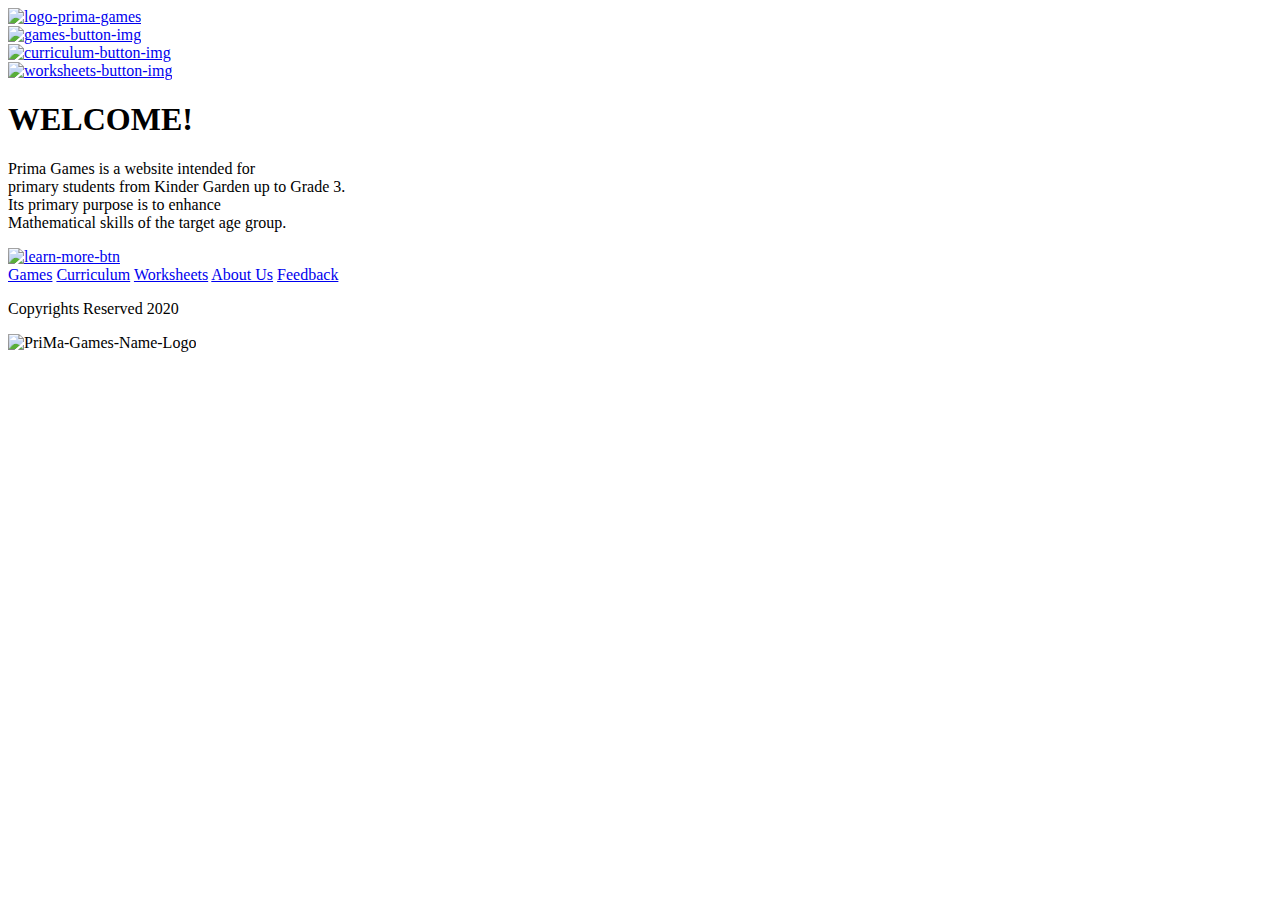
==== index.html @ cfcf5f7c "Update index.html" ====
<!DOCTYPE html>
<html lang="en" dir="ltr">

<head>
    <meta charset="utf-8">
    <meta name="viewport" content="width=device-width, initial-scale=1.0, user-scalable=yes">
    <title>PriMa Games</title>
    <link rel="stylesheet" href="prima/css/style-user.css">
    <link rel="icon" href="images/logo_icon.ico">

</head>

<body style=" background-image: url('prima/homepage/homepage.png') ">

    <div class="logo">
        <a href="index.html"><img src="prima/homepage/logo.png" alt="logo-prima-games" class="img-logo"></a>
    </div>

    <div class="homepage-btns">

        <div class="games">
            <a href="GamesOption.html"><img src="prima/homepage/gamesbtn.png" alt="games-button-img" class="gamesbtn" id="hovers-btn"></a>
        </div>

        <div class="curr">
            <a href="Curriculum.html"><img src="prima/homepage/currbtn.png" alt="curriculum-button-img" class="currbtn" id="hovers-btn"></a>
        </div>

        <div class="work">
            <a href="Worksheet.html"><img src="prima/homepage/workbtn.png" alt="worksheets-button-img" class="workbtn" id="hovers-btn"></a>
        </div>

    </div>


    <div class="opening-text-content">
        <h1 class="welcome">WELCOME!</h1>

        <p class="WelcomeDesc">Prima Games is a website intended for <br> primary students from Kinder Garden up to Grade 3. <br> Its primary purpose is to enhance <br> Mathematical skills of the target age group.
        </p>

        <div class="learn">
            <a href="AboutUs.html"><img src="prima/homepage/learnmore.png" alt="learn-more-btn" class="learnbtn" id="hovers-btn"></a>
        </div>

    </div>

    <footer>
        <div class="bottom-menu">
            <a href="GamesOption.html"><label>Games</label></a>
            <a href="Curriculum.html"><label>Curriculum</label></a>
            <a href="Worksheet.html"><label>Worksheets</label></a>
            <a href="AboutUs.html"><label>About Us</label></a>
            <a href="Feedback.html"><label>Feedback</label></a>
        </div>

        <div class="copyright">
            <p class="copyright-text">
                Copyrights Reserved 2020
            </p>
        </div>

        <div class="prima">
            <img src="primafooter.png" alt="PriMa-Games-Name-Logo" class="footerprima">
        </div>

    </footer>

</body>

</html>
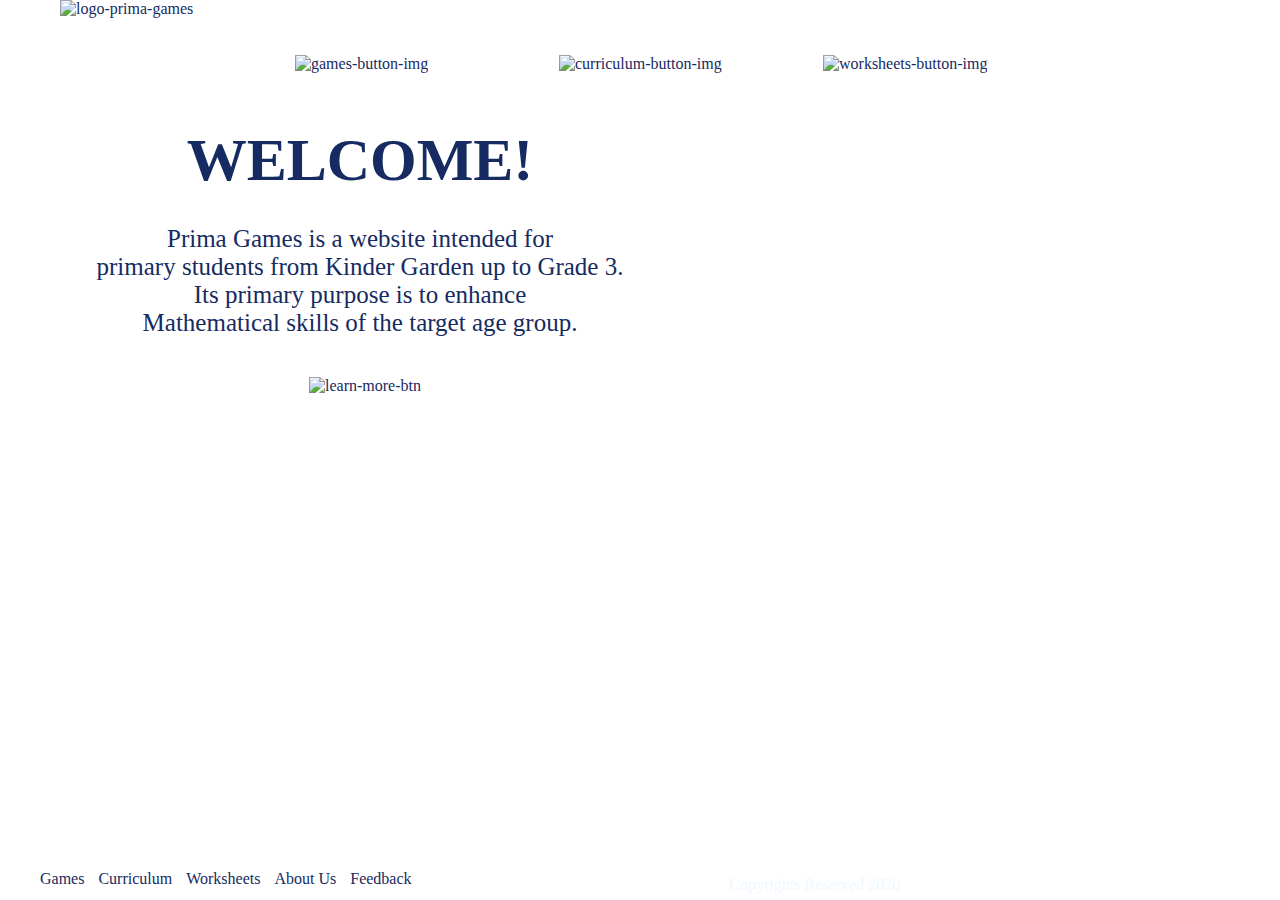
==== commit fa2f8b3e: "Update index.html" ====
--- a/index.html
+++ b/index.html
@@ -5,7 +5,7 @@
     <meta charset="utf-8">
     <meta name="viewport" content="width=device-width, initial-scale=1.0, user-scalable=yes">
     <title>PriMa Games</title>
-    <link rel="stylesheet" href="prima/css/style-user.css">
+    <link rel="stylesheet" href="css/style-user.css">
     <link rel="icon" href="images/logo_icon.ico">
 
 </head>
@@ -13,7 +13,7 @@
 <body style=" background-image: url('prima/homepage/homepage.png') ">
 
     <div class="logo">
-        <a href="index.html"><img src="prima/homepage/logo.png" alt="logo-prima-games" class="img-logo"></a>
+        <a href="prima/index.html"><img src="prima/homepage/logo.png" alt="logo-prima-games" class="img-logo"></a>
     </div>
 
     <div class="homepage-btns">
--- a/css/style-user.css
+++ b/css/style-user.css
@@ -0,0 +1,656 @@
+body {
+    margin: 0;
+    background-repeat: no-repeat;
+    background-attachment: fixed;
+    background-position: right;
+    background-size: 93rem 48rem;
+}
+
+.feedback-body {
+    background-image: url('C:\\Users\\CZA\\Desktop\\PriMa\\images\\Feedback\\FeedbackBG.png');
+    background-size: 55rem 48rem;
+}
+
+.about-us-body {
+    background-image: url('C:\\Users\\CZA\\Desktop\\PriMa\\images\\About Us\\aboutUsBG.png');
+    background-position: center bottom;
+    background-size: 90rem 40rem;
+}
+
+* {
+    outline: none;
+    user-select: none;
+}
+
+@font-face {
+    font-family: LemonMilk;
+    src: url("C:\\Users\\CZA\\Desktop\\PriMa\\fonts\\LemonMilk.otf");
+}
+
+@font-face {
+    font-family: SuperMario;
+    src: url("C:\\Users\\CZA\\Desktop\\PriMa\\fonts\\SuperMario256.ttf");
+}
+
+.logo {
+    width: 200px;
+    height: 50px;
+    display: inline-block;
+    padding-left: 50px;
+}
+
+.img-logo {
+    width: 200px;
+    height: 170px;
+}
+
+.homepage-btns {
+    display: inline-block;
+    position: absolute;
+    width: 800px;
+    top: 50px;
+    margin-left: 30px;
+}
+
+.games,
+.curr,
+.work {
+    display: inline-block;
+    width: 260px;
+    height: 30px;
+}
+
+.gamesbtn,
+.currbtn,
+.workbtn,
+.currbtn,
+.workbtn {
+    padding-left: 5px;
+    padding-top: 5px;
+    padding-bottom: 5px;
+    width: 250px;
+    height: 52px;
+}
+
+#currbtn {
+    padding-left: 12px;
+}
+
+.opening-text-content {
+    width: 700px;
+    text-align: center;
+    padding-top: 45px;
+    padding-bottom: 150px;
+    margin-left: 10px;
+}
+
+.welcome {
+    font-family: LemonMilk;
+    color: #162b61;
+    font-size: 60px;
+    line-height: 50px;
+}
+
+.WelcomeDesc {
+    font-family: tw cen mt;
+    color: #162b61;
+    font-size: 25px;
+}
+
+.learn {
+    margin-top: 40px;
+}
+
+.learnbtn {
+    width: 250px;
+    height: 52px;
+}
+
+a {
+    color: #162b61;
+    text-decoration: none;
+    margin-left: 10px;
+}
+
+a:hover {
+    text-decoration: underline;
+}
+
+#image-preview {
+    transition: transform .2s;
+    max-width: 100%;
+    max-height: 100%;
+    display: block;
+    margin-left: auto;
+    margin-right: auto;
+}
+
+#image-preview:hover {
+    transform: scale(1.65);
+}
+
+#hovers-btn:hover,
+#button-download-curriculum:hover,
+#worksheet-download-button:hover,
+#file-previous-button:hover,
+#image-prev-button:hover,
+#image-next-button:hover,
+#file-next-button:hover,
+.play-logo:hover,
+button:hover {
+    opacity: 0.4;
+}
+
+.Levels,
+.Topic_G2_G3 {
+    width: 500px;
+    margin-left: 160px;
+    margin-bottom: 30px;
+}
+
+.Topic_KG1 {
+    width: 900px;
+    margin-left: 35px;
+    margin-bottom: 30px;
+    padding-bottom: 190px;
+}
+
+.chooselbl {
+    width: 300px;
+    height: 40px;
+}
+
+.choose {
+    padding-left: 100px;
+    padding-right: 100px;
+}
+
+.choosetop {
+    padding-left: 210px;
+    padding-right: 210px;
+    padding-top: 20px;
+}
+
+.Kbtn {
+    width: 230px;
+    height: 210px;
+}
+
+.LevelK,
+.Level2,
+.Level1,
+.Level3 {
+    padding-bottom: 10px;
+}
+
+.Topic1,
+.Topic2 {
+    display: inline-block;
+    padding-right: 15px;
+}
+
+.Topic3 {
+    display: inline-block;
+}
+
+.G1btn,
+.G2btn,
+.G3btn,
+.CountBtn,
+.AdditionBtn,
+.MultiplyBtn,
+.SubtractionBtn,
+.DivisionBtn {
+    width: 230px;
+    height: 210px;
+}
+
+.row1,
+.row2 {
+    display: inline-block;
+    padding-top: 15px;
+}
+
+.row2 {
+    margin-left: 20px;
+}
+
+.row3 {
+    display: inline-block;
+    padding-top: 40px;
+}
+
+.gamesbg {
+    width: 1450px;
+    height: 550px;
+}
+
+.BgGames {
+    padding-left: 40px;
+    padding-right: 40px;
+}
+
+.play-btns {
+    position: absolute;
+    top: 590px;
+    left: 355px;
+}
+
+.play {
+    width: 200px;
+    height: 40px;
+    margin-right: 100px;
+    display: inline-block;
+}
+
+.play-logo {
+    width: 240px;
+    height: 45px;
+}
+
+.posters {
+    position: absolute;
+    top: 250px;
+    left: 328px;
+}
+
+.picture-poster {
+    width: 280px;
+    height: 300px;
+    margin-right: 23px;
+}
+
+form.feedback-content {
+    width: 600px;
+    height: 550px;
+    margin-left: 100px;
+    position: relative;
+}
+
+h1.feedback-title {
+    font-family: SuperMario;
+    font-size: 40px;
+    color: #0e6188;
+    margin: 0;
+    margin-right: 250px;
+    margin-left: 250px;
+    padding: 20px;
+}
+
+.feedback-label-content {
+    width: 150px;
+    height: 400px;
+    text-align: end;
+    display: inline-block;
+}
+
+.feedback-labels,
+.feedback-labels-last {
+    color: #0e6188;
+    font-size: 20px;
+    padding-right: 10px;
+    line-height: 60px;
+}
+
+.feedback-labels-last {
+    line-height: 20px;
+}
+
+.feedback-input-content {
+    width: 450px;
+    position: absolute;
+    top: 80px;
+    display: inline-block;
+}
+
+.feedback-textarea-text {
+    height: 200px;
+}
+
+.feedback-input-text {
+    height: 30px;
+}
+
+.feedback-input-text,
+.feedback-textarea-text {
+    width: 400px;
+    border: 2px solid #0e6188;
+    border-radius: 10px;
+    font-family: Arial;
+    font-size: larger;
+    padding: 5px;
+    margin: 8px;
+}
+
+button {
+    background-color: transparent;
+    background-repeat: no-repeat;
+    background-image: url('C:\\Users\\CZA\\Desktop\\PriMa\\images\\Feedback\\send.png');
+    background-size: 180px 50px;
+    border: none;
+    position: absolute;
+    bottom: 60px;
+    right: 30px;
+    width: 180px;
+    height: 50px;
+}
+
+.about-container {
+    margin-left: 120px;
+    width: 700px;
+}
+
+.about-header {
+    margin: 10px;
+}
+
+.about-games,
+.about-span {
+    font-family: LemonMilk;
+}
+
+.about-span {
+    font-weight: lighter;
+    color: white;
+}
+
+.about-games {
+    font-weight: 900;
+    color: #162b61;
+    -webkit-text-stroke: 0.5px white;
+}
+
+.about-pri,
+.about-ma {
+    font-size: larger;
+    font-family: SuperMario;
+    -webkit-text-stroke: 2.5px #162b61;
+}
+
+.about-pri {
+    color: #e8b100;
+}
+
+.about-ma {
+    color: #ab1866;
+}
+
+.content-references,
+.content-about-us {
+    font-family: tw cen mt;
+    color: white;
+}
+
+.content-about-us {
+    text-justify: inter-word;
+    text-align: justify;
+    text-indent: 50px;
+}
+
+.content-references {
+    position: absolute;
+    bottom: 50px;
+    left: 100px;
+    width: 270px;
+    text-align: center;
+}
+
+.references-sites {
+    width: 450px;
+    height: 180px;
+    position: absolute;
+    bottom: 50px;
+    left: 400px;
+}
+
+.box-ref-option {
+    padding-top: 30px;
+    width: 140px;
+}
+
+#references-sources {
+    width: 200px;
+    position: absolute;
+    left: 400px;
+    padding: 20px;
+    background-color: white;
+    border-radius: 30px;
+    font-family: Tw Cen MT;
+    color: #545454;
+    text-align: center;
+    display: none;
+}
+
+#image-container {
+    width: 340px;
+    position: absolute;
+    top: 280px;
+    right: 178px;
+}
+
+.image-about-crators {
+    width: 335px;
+    height: 210px;
+    border-radius: 15px;
+}
+
+footer {
+    height: 40px;
+    position: absolute;
+    bottom: 0;
+}
+
+.bottom-menu {
+    display: inline;
+    padding-left: 30px;
+    position: absolute;
+    top: 10px;
+}
+
+.footer-games {
+    height: 20px;
+    position: relative;
+}
+
+.bottom-menu-games,
+.bottom-menu-feedback {
+    display: inline-block;
+    position: absolute;
+    top: 15px;
+    padding-left: 30px;
+}
+
+.bottom-menu-feedback {
+    width: 400px;
+}
+
+label {
+    font-family: tw cen mt;
+}
+
+.copyright {
+    display: inline;
+    padding-left: 900px;
+    position: relative;
+}
+
+.copyright-text {
+    font-family: tw cen mt;
+    color: aliceblue;
+    display: inline;
+    position: absolute;
+    right: 0px;
+    top: 0;
+}
+
+.copyright-games {
+    display: inline-block;
+    padding-left: 700px;
+    position: relative;
+}
+
+.copyright-curriculum-worksheet {
+    display: inline;
+    padding-left: 880px;
+    position: relative;
+}
+
+.copyright-text-curriculum-worksheet {
+    position: absolute;
+    right: 0px;
+    top: 0px;
+}
+
+.copyright-text-games,
+.copyright-text-curriculum-worksheet {
+    font-family: tw cen mt;
+    color: #3d216c;
+    display: inline;
+}
+
+.prima,
+.prima-curriculum-worksheet,
+.prima-games {
+    display: inline;
+    position: relative;
+}
+
+.prima {
+    padding-left: 618px;
+}
+
+.prima-curriculum-worksheet,
+.prima-games {
+    padding-left: 634px;
+}
+
+.footerprima,
+.footerprima-curriculum-worksheet,
+.footerprima-games {
+    width: 130px;
+    height: 30px;
+    position: absolute;
+    right: 0px;
+}
+
+.footerprima,
+.footerprima-games {
+    top: 5px;
+}
+
+.footerprima-curriculum-worksheet {
+    top: 10px;
+}
+
+.curriculum-proper {
+    width: 630px;
+    height: 450px;
+    position: absolute;
+    top: 190px;
+    left: 70px;
+    display: none;
+}
+
+#image-tag-curriculum,
+#img-tag-worksheet {
+    width: 260px;
+}
+
+#button-download-curriculum {
+    width: 300px;
+    position: absolute;
+    bottom: 0px;
+    left: 180px;
+}
+
+#description-curriculum {
+    width: 620px;
+    height: 300px;
+    margin-top: 20px;
+    margin-left: 10px;
+    padding: 10px;
+    color: #3d3d3c;
+    font-family: tw cen mt;
+    font-size: 25px;
+    text-justify: inter-word;
+    text-align: justify;
+    text-indent: 50px;
+}
+
+.worksheet-proper {
+    width: 780px;
+    height: 500px;
+    position: absolute;
+    top: 180px;
+    left: 20px;
+    display: none;
+}
+
+#img-tag-worksheet {
+    margin-left: 50px;
+}
+
+#title-worksheet {
+    width: 700px;
+    font-family: LemonMilk;
+    font-size: 30px;
+    margin-left: 60px;
+}
+
+#file-previous-button,
+#file-next-button {
+    height: 50px;
+    position: absolute;
+    top: 250px;
+}
+
+#file-previous-button {
+    left: 0px;
+}
+
+#file-next-button {
+    right: 0px;
+}
+
+.preview-block {
+    width: 330px;
+    height: 310px;
+    position: absolute;
+    top: 120px;
+    left: 60px;
+    background-color: #545454;
+}
+
+.preview-block-buttons {
+    width: 130px;
+    position: absolute;
+    bottom: 20px;
+    left: 100px;
+}
+
+.inbetween-button,
+#image-next-button,
+#image-prev-button {
+    width: 40px;
+}
+
+#worksheet-description {
+    width: 300px;
+    height: 200px;
+    color: #3d3d3c;
+    font-family: tw cen mt;
+    font-size: 20px;
+    position: absolute;
+    top: 150px;
+    right: 80px;
+    text-justify: inter-word;
+    text-align: justify;
+    text-indent: 50px;
+}
+
+#worksheet-download-button {
+    width: 230px;
+    position: absolute;
+    bottom: 90px;
+    right: 120px;
+}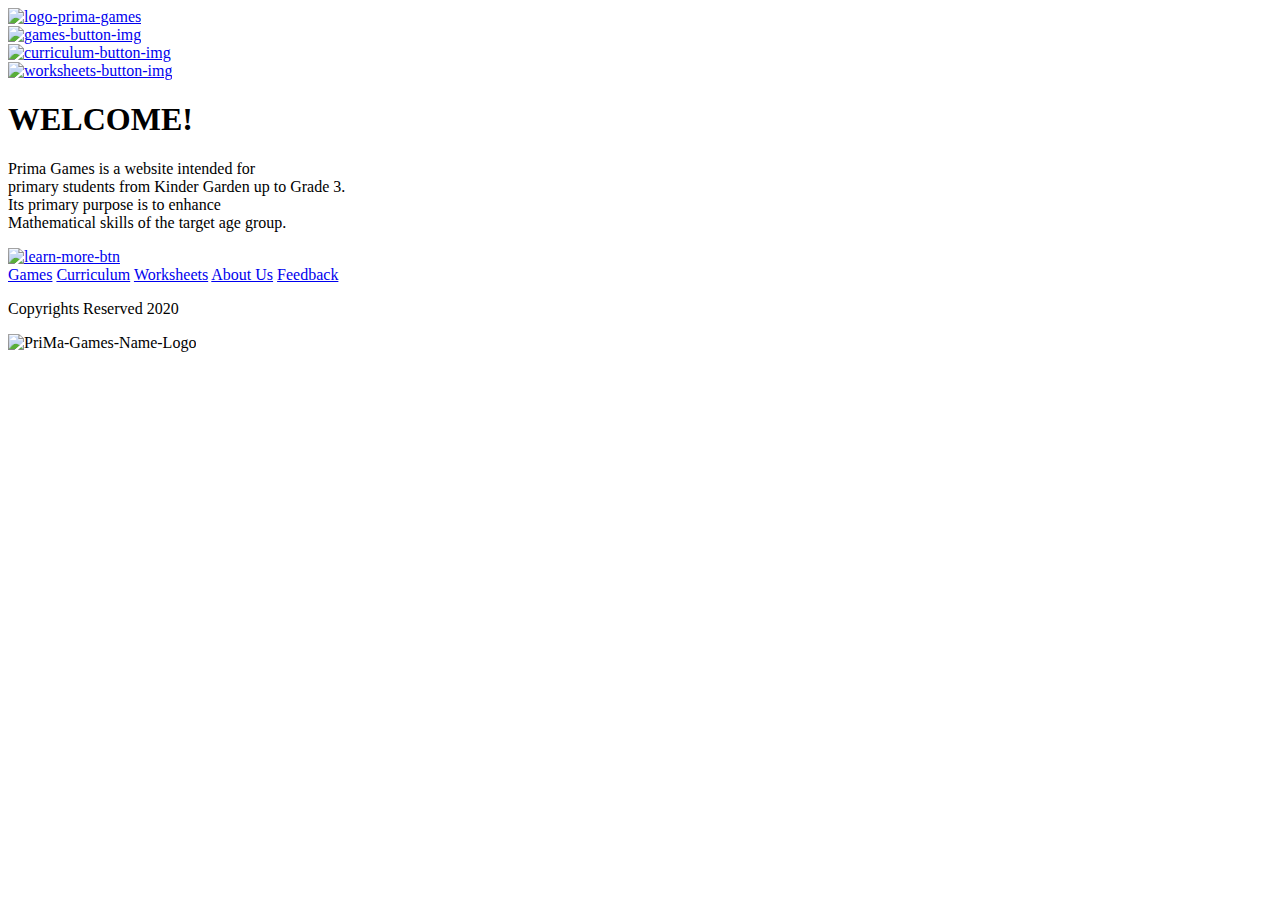
==== commit efa472e8: "Update index.html" ====
--- a/index.html
+++ b/index.html
@@ -5,7 +5,7 @@
     <meta charset="utf-8">
     <meta name="viewport" content="width=device-width, initial-scale=1.0, user-scalable=yes">
     <title>PriMa Games</title>
-    <link rel="stylesheet" href="css/style-user.css">
+    <link rel="stylesheet" href="prima/css/style-user.css">
     <link rel="icon" href="images/logo_icon.ico">
 
 </head>
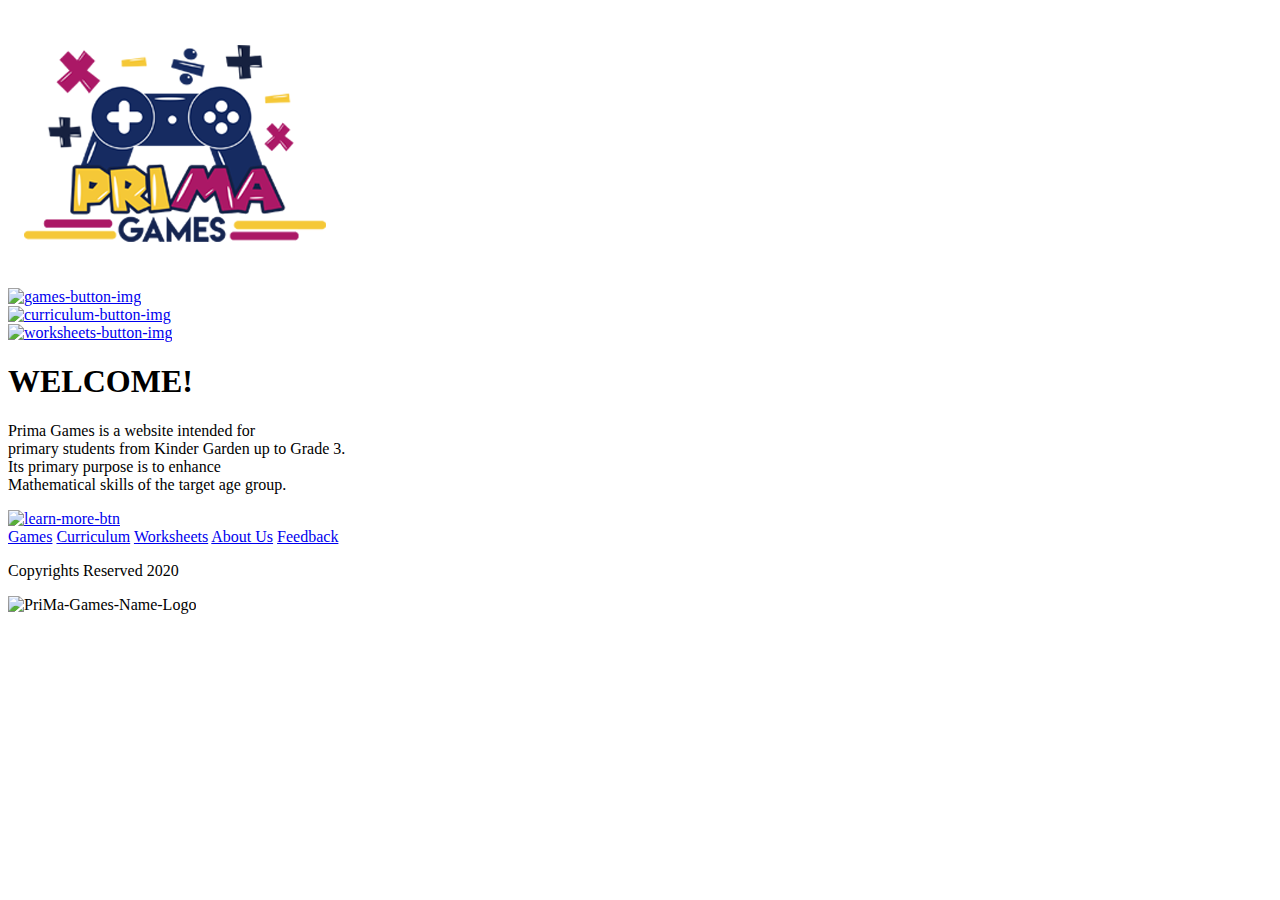
==== commit 3eac61da: "Update index.html" ====
--- a/index.html
+++ b/index.html
@@ -13,7 +13,7 @@
 <body style=" background-image: url('prima/homepage/homepage.png') ">
 
     <div class="logo">
-        <a href="prima/index.html"><img src="prima/homepage/logo.png" alt="logo-prima-games" class="img-logo"></a>
+        <a href="index.html"><img src="homepage/logo.png" alt="logo-prima-games" class="img-logo"></a>
     </div>
 
     <div class="homepage-btns">
@@ -61,7 +61,7 @@
         </div>
 
         <div class="prima">
-            <img src="primafooter.png" alt="PriMa-Games-Name-Logo" class="footerprima">
+            <img src="prima/primafooter.png" alt="PriMa-Games-Name-Logo" class="footerprima">
         </div>
 
     </footer>
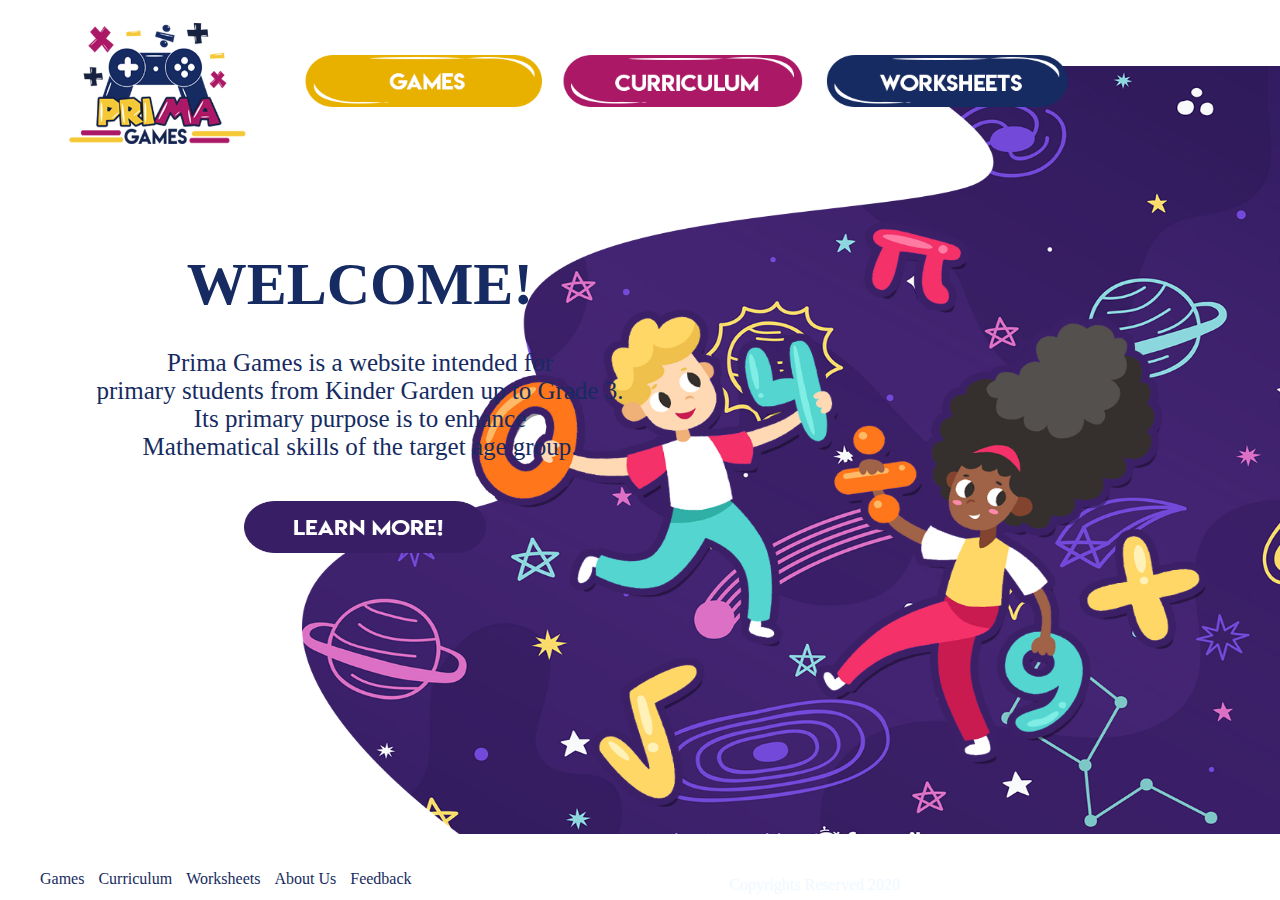
==== commit bd070c4b: "Update index.html" ====
--- a/index.html
+++ b/index.html
@@ -5,12 +5,12 @@
     <meta charset="utf-8">
     <meta name="viewport" content="width=device-width, initial-scale=1.0, user-scalable=yes">
     <title>PriMa Games</title>
-    <link rel="stylesheet" href="prima/css/style-user.css">
+    <link rel="stylesheet" href="css/style-user.css">
     <link rel="icon" href="images/logo_icon.ico">
 
 </head>
 
-<body style=" background-image: url('prima/homepage/homepage.png') ">
+<body style=" background-image: url('homepage/homepage.png') ">
 
     <div class="logo">
         <a href="index.html"><img src="homepage/logo.png" alt="logo-prima-games" class="img-logo"></a>
@@ -19,15 +19,15 @@
     <div class="homepage-btns">
 
         <div class="games">
-            <a href="GamesOption.html"><img src="prima/homepage/gamesbtn.png" alt="games-button-img" class="gamesbtn" id="hovers-btn"></a>
+            <a href="GamesOption.html"><img src="homepage/gamesbtn.png" alt="games-button-img" class="gamesbtn" id="hovers-btn"></a>
         </div>
 
         <div class="curr">
-            <a href="Curriculum.html"><img src="prima/homepage/currbtn.png" alt="curriculum-button-img" class="currbtn" id="hovers-btn"></a>
+            <a href="Curriculum.html"><img src="homepage/currbtn.png" alt="curriculum-button-img" class="currbtn" id="hovers-btn"></a>
         </div>
 
         <div class="work">
-            <a href="Worksheet.html"><img src="prima/homepage/workbtn.png" alt="worksheets-button-img" class="workbtn" id="hovers-btn"></a>
+            <a href="Worksheet.html"><img src="homepage/workbtn.png" alt="worksheets-button-img" class="workbtn" id="hovers-btn"></a>
         </div>
 
     </div>
@@ -40,7 +40,7 @@
         </p>
 
         <div class="learn">
-            <a href="AboutUs.html"><img src="prima/homepage/learnmore.png" alt="learn-more-btn" class="learnbtn" id="hovers-btn"></a>
+            <a href="AboutUs.html"><img src="homepage/learnmore.png" alt="learn-more-btn" class="learnbtn" id="hovers-btn"></a>
         </div>
 
     </div>
@@ -61,7 +61,7 @@
         </div>
 
         <div class="prima">
-            <img src="prima/primafooter.png" alt="PriMa-Games-Name-Logo" class="footerprima">
+            <img src="primafooter.png" alt="PriMa-Games-Name-Logo" class="footerprima">
         </div>
 
     </footer>
--- a/css/style-user.css
+++ b/css/style-user.css
@@ -0,0 +1,656 @@
+body {
+    margin: 0;
+    background-repeat: no-repeat;
+    background-attachment: fixed;
+    background-position: right;
+    background-size: 93rem 48rem;
+}
+
+.feedback-body {
+    background-image: url('C:\\Users\\CZA\\Desktop\\PriMa\\images\\Feedback\\FeedbackBG.png');
+    background-size: 55rem 48rem;
+}
+
+.about-us-body {
+    background-image: url('C:\\Users\\CZA\\Desktop\\PriMa\\images\\About Us\\aboutUsBG.png');
+    background-position: center bottom;
+    background-size: 90rem 40rem;
+}
+
+* {
+    outline: none;
+    user-select: none;
+}
+
+@font-face {
+    font-family: LemonMilk;
+    src: url("C:\\Users\\CZA\\Desktop\\PriMa\\fonts\\LemonMilk.otf");
+}
+
+@font-face {
+    font-family: SuperMario;
+    src: url("C:\\Users\\CZA\\Desktop\\PriMa\\fonts\\SuperMario256.ttf");
+}
+
+.logo {
+    width: 200px;
+    height: 50px;
+    display: inline-block;
+    padding-left: 50px;
+}
+
+.img-logo {
+    width: 200px;
+    height: 170px;
+}
+
+.homepage-btns {
+    display: inline-block;
+    position: absolute;
+    width: 800px;
+    top: 50px;
+    margin-left: 30px;
+}
+
+.games,
+.curr,
+.work {
+    display: inline-block;
+    width: 260px;
+    height: 30px;
+}
+
+.gamesbtn,
+.currbtn,
+.workbtn,
+.currbtn,
+.workbtn {
+    padding-left: 5px;
+    padding-top: 5px;
+    padding-bottom: 5px;
+    width: 250px;
+    height: 52px;
+}
+
+#currbtn {
+    padding-left: 12px;
+}
+
+.opening-text-content {
+    width: 700px;
+    text-align: center;
+    padding-top: 45px;
+    padding-bottom: 150px;
+    margin-left: 10px;
+}
+
+.welcome {
+    font-family: LemonMilk;
+    color: #162b61;
+    font-size: 60px;
+    line-height: 50px;
+}
+
+.WelcomeDesc {
+    font-family: tw cen mt;
+    color: #162b61;
+    font-size: 25px;
+}
+
+.learn {
+    margin-top: 40px;
+}
+
+.learnbtn {
+    width: 250px;
+    height: 52px;
+}
+
+a {
+    color: #162b61;
+    text-decoration: none;
+    margin-left: 10px;
+}
+
+a:hover {
+    text-decoration: underline;
+}
+
+#image-preview {
+    transition: transform .2s;
+    max-width: 100%;
+    max-height: 100%;
+    display: block;
+    margin-left: auto;
+    margin-right: auto;
+}
+
+#image-preview:hover {
+    transform: scale(1.65);
+}
+
+#hovers-btn:hover,
+#button-download-curriculum:hover,
+#worksheet-download-button:hover,
+#file-previous-button:hover,
+#image-prev-button:hover,
+#image-next-button:hover,
+#file-next-button:hover,
+.play-logo:hover,
+button:hover {
+    opacity: 0.4;
+}
+
+.Levels,
+.Topic_G2_G3 {
+    width: 500px;
+    margin-left: 160px;
+    margin-bottom: 30px;
+}
+
+.Topic_KG1 {
+    width: 900px;
+    margin-left: 35px;
+    margin-bottom: 30px;
+    padding-bottom: 190px;
+}
+
+.chooselbl {
+    width: 300px;
+    height: 40px;
+}
+
+.choose {
+    padding-left: 100px;
+    padding-right: 100px;
+}
+
+.choosetop {
+    padding-left: 210px;
+    padding-right: 210px;
+    padding-top: 20px;
+}
+
+.Kbtn {
+    width: 230px;
+    height: 210px;
+}
+
+.LevelK,
+.Level2,
+.Level1,
+.Level3 {
+    padding-bottom: 10px;
+}
+
+.Topic1,
+.Topic2 {
+    display: inline-block;
+    padding-right: 15px;
+}
+
+.Topic3 {
+    display: inline-block;
+}
+
+.G1btn,
+.G2btn,
+.G3btn,
+.CountBtn,
+.AdditionBtn,
+.MultiplyBtn,
+.SubtractionBtn,
+.DivisionBtn {
+    width: 230px;
+    height: 210px;
+}
+
+.row1,
+.row2 {
+    display: inline-block;
+    padding-top: 15px;
+}
+
+.row2 {
+    margin-left: 20px;
+}
+
+.row3 {
+    display: inline-block;
+    padding-top: 40px;
+}
+
+.gamesbg {
+    width: 1450px;
+    height: 550px;
+}
+
+.BgGames {
+    padding-left: 40px;
+    padding-right: 40px;
+}
+
+.play-btns {
+    position: absolute;
+    top: 590px;
+    left: 355px;
+}
+
+.play {
+    width: 200px;
+    height: 40px;
+    margin-right: 100px;
+    display: inline-block;
+}
+
+.play-logo {
+    width: 240px;
+    height: 45px;
+}
+
+.posters {
+    position: absolute;
+    top: 250px;
+    left: 328px;
+}
+
+.picture-poster {
+    width: 280px;
+    height: 300px;
+    margin-right: 23px;
+}
+
+form.feedback-content {
+    width: 600px;
+    height: 550px;
+    margin-left: 100px;
+    position: relative;
+}
+
+h1.feedback-title {
+    font-family: SuperMario;
+    font-size: 40px;
+    color: #0e6188;
+    margin: 0;
+    margin-right: 250px;
+    margin-left: 250px;
+    padding: 20px;
+}
+
+.feedback-label-content {
+    width: 150px;
+    height: 400px;
+    text-align: end;
+    display: inline-block;
+}
+
+.feedback-labels,
+.feedback-labels-last {
+    color: #0e6188;
+    font-size: 20px;
+    padding-right: 10px;
+    line-height: 60px;
+}
+
+.feedback-labels-last {
+    line-height: 20px;
+}
+
+.feedback-input-content {
+    width: 450px;
+    position: absolute;
+    top: 80px;
+    display: inline-block;
+}
+
+.feedback-textarea-text {
+    height: 200px;
+}
+
+.feedback-input-text {
+    height: 30px;
+}
+
+.feedback-input-text,
+.feedback-textarea-text {
+    width: 400px;
+    border: 2px solid #0e6188;
+    border-radius: 10px;
+    font-family: Arial;
+    font-size: larger;
+    padding: 5px;
+    margin: 8px;
+}
+
+button {
+    background-color: transparent;
+    background-repeat: no-repeat;
+    background-image: url('C:\\Users\\CZA\\Desktop\\PriMa\\images\\Feedback\\send.png');
+    background-size: 180px 50px;
+    border: none;
+    position: absolute;
+    bottom: 60px;
+    right: 30px;
+    width: 180px;
+    height: 50px;
+}
+
+.about-container {
+    margin-left: 120px;
+    width: 700px;
+}
+
+.about-header {
+    margin: 10px;
+}
+
+.about-games,
+.about-span {
+    font-family: LemonMilk;
+}
+
+.about-span {
+    font-weight: lighter;
+    color: white;
+}
+
+.about-games {
+    font-weight: 900;
+    color: #162b61;
+    -webkit-text-stroke: 0.5px white;
+}
+
+.about-pri,
+.about-ma {
+    font-size: larger;
+    font-family: SuperMario;
+    -webkit-text-stroke: 2.5px #162b61;
+}
+
+.about-pri {
+    color: #e8b100;
+}
+
+.about-ma {
+    color: #ab1866;
+}
+
+.content-references,
+.content-about-us {
+    font-family: tw cen mt;
+    color: white;
+}
+
+.content-about-us {
+    text-justify: inter-word;
+    text-align: justify;
+    text-indent: 50px;
+}
+
+.content-references {
+    position: absolute;
+    bottom: 50px;
+    left: 100px;
+    width: 270px;
+    text-align: center;
+}
+
+.references-sites {
+    width: 450px;
+    height: 180px;
+    position: absolute;
+    bottom: 50px;
+    left: 400px;
+}
+
+.box-ref-option {
+    padding-top: 30px;
+    width: 140px;
+}
+
+#references-sources {
+    width: 200px;
+    position: absolute;
+    left: 400px;
+    padding: 20px;
+    background-color: white;
+    border-radius: 30px;
+    font-family: Tw Cen MT;
+    color: #545454;
+    text-align: center;
+    display: none;
+}
+
+#image-container {
+    width: 340px;
+    position: absolute;
+    top: 280px;
+    right: 178px;
+}
+
+.image-about-crators {
+    width: 335px;
+    height: 210px;
+    border-radius: 15px;
+}
+
+footer {
+    height: 40px;
+    position: absolute;
+    bottom: 0;
+}
+
+.bottom-menu {
+    display: inline;
+    padding-left: 30px;
+    position: absolute;
+    top: 10px;
+}
+
+.footer-games {
+    height: 20px;
+    position: relative;
+}
+
+.bottom-menu-games,
+.bottom-menu-feedback {
+    display: inline-block;
+    position: absolute;
+    top: 15px;
+    padding-left: 30px;
+}
+
+.bottom-menu-feedback {
+    width: 400px;
+}
+
+label {
+    font-family: tw cen mt;
+}
+
+.copyright {
+    display: inline;
+    padding-left: 900px;
+    position: relative;
+}
+
+.copyright-text {
+    font-family: tw cen mt;
+    color: aliceblue;
+    display: inline;
+    position: absolute;
+    right: 0px;
+    top: 0;
+}
+
+.copyright-games {
+    display: inline-block;
+    padding-left: 700px;
+    position: relative;
+}
+
+.copyright-curriculum-worksheet {
+    display: inline;
+    padding-left: 880px;
+    position: relative;
+}
+
+.copyright-text-curriculum-worksheet {
+    position: absolute;
+    right: 0px;
+    top: 0px;
+}
+
+.copyright-text-games,
+.copyright-text-curriculum-worksheet {
+    font-family: tw cen mt;
+    color: #3d216c;
+    display: inline;
+}
+
+.prima,
+.prima-curriculum-worksheet,
+.prima-games {
+    display: inline;
+    position: relative;
+}
+
+.prima {
+    padding-left: 618px;
+}
+
+.prima-curriculum-worksheet,
+.prima-games {
+    padding-left: 634px;
+}
+
+.footerprima,
+.footerprima-curriculum-worksheet,
+.footerprima-games {
+    width: 130px;
+    height: 30px;
+    position: absolute;
+    right: 0px;
+}
+
+.footerprima,
+.footerprima-games {
+    top: 5px;
+}
+
+.footerprima-curriculum-worksheet {
+    top: 10px;
+}
+
+.curriculum-proper {
+    width: 630px;
+    height: 450px;
+    position: absolute;
+    top: 190px;
+    left: 70px;
+    display: none;
+}
+
+#image-tag-curriculum,
+#img-tag-worksheet {
+    width: 260px;
+}
+
+#button-download-curriculum {
+    width: 300px;
+    position: absolute;
+    bottom: 0px;
+    left: 180px;
+}
+
+#description-curriculum {
+    width: 620px;
+    height: 300px;
+    margin-top: 20px;
+    margin-left: 10px;
+    padding: 10px;
+    color: #3d3d3c;
+    font-family: tw cen mt;
+    font-size: 25px;
+    text-justify: inter-word;
+    text-align: justify;
+    text-indent: 50px;
+}
+
+.worksheet-proper {
+    width: 780px;
+    height: 500px;
+    position: absolute;
+    top: 180px;
+    left: 20px;
+    display: none;
+}
+
+#img-tag-worksheet {
+    margin-left: 50px;
+}
+
+#title-worksheet {
+    width: 700px;
+    font-family: LemonMilk;
+    font-size: 30px;
+    margin-left: 60px;
+}
+
+#file-previous-button,
+#file-next-button {
+    height: 50px;
+    position: absolute;
+    top: 250px;
+}
+
+#file-previous-button {
+    left: 0px;
+}
+
+#file-next-button {
+    right: 0px;
+}
+
+.preview-block {
+    width: 330px;
+    height: 310px;
+    position: absolute;
+    top: 120px;
+    left: 60px;
+    background-color: #545454;
+}
+
+.preview-block-buttons {
+    width: 130px;
+    position: absolute;
+    bottom: 20px;
+    left: 100px;
+}
+
+.inbetween-button,
+#image-next-button,
+#image-prev-button {
+    width: 40px;
+}
+
+#worksheet-description {
+    width: 300px;
+    height: 200px;
+    color: #3d3d3c;
+    font-family: tw cen mt;
+    font-size: 20px;
+    position: absolute;
+    top: 150px;
+    right: 80px;
+    text-justify: inter-word;
+    text-align: justify;
+    text-indent: 50px;
+}
+
+#worksheet-download-button {
+    width: 230px;
+    position: absolute;
+    bottom: 90px;
+    right: 120px;
+}